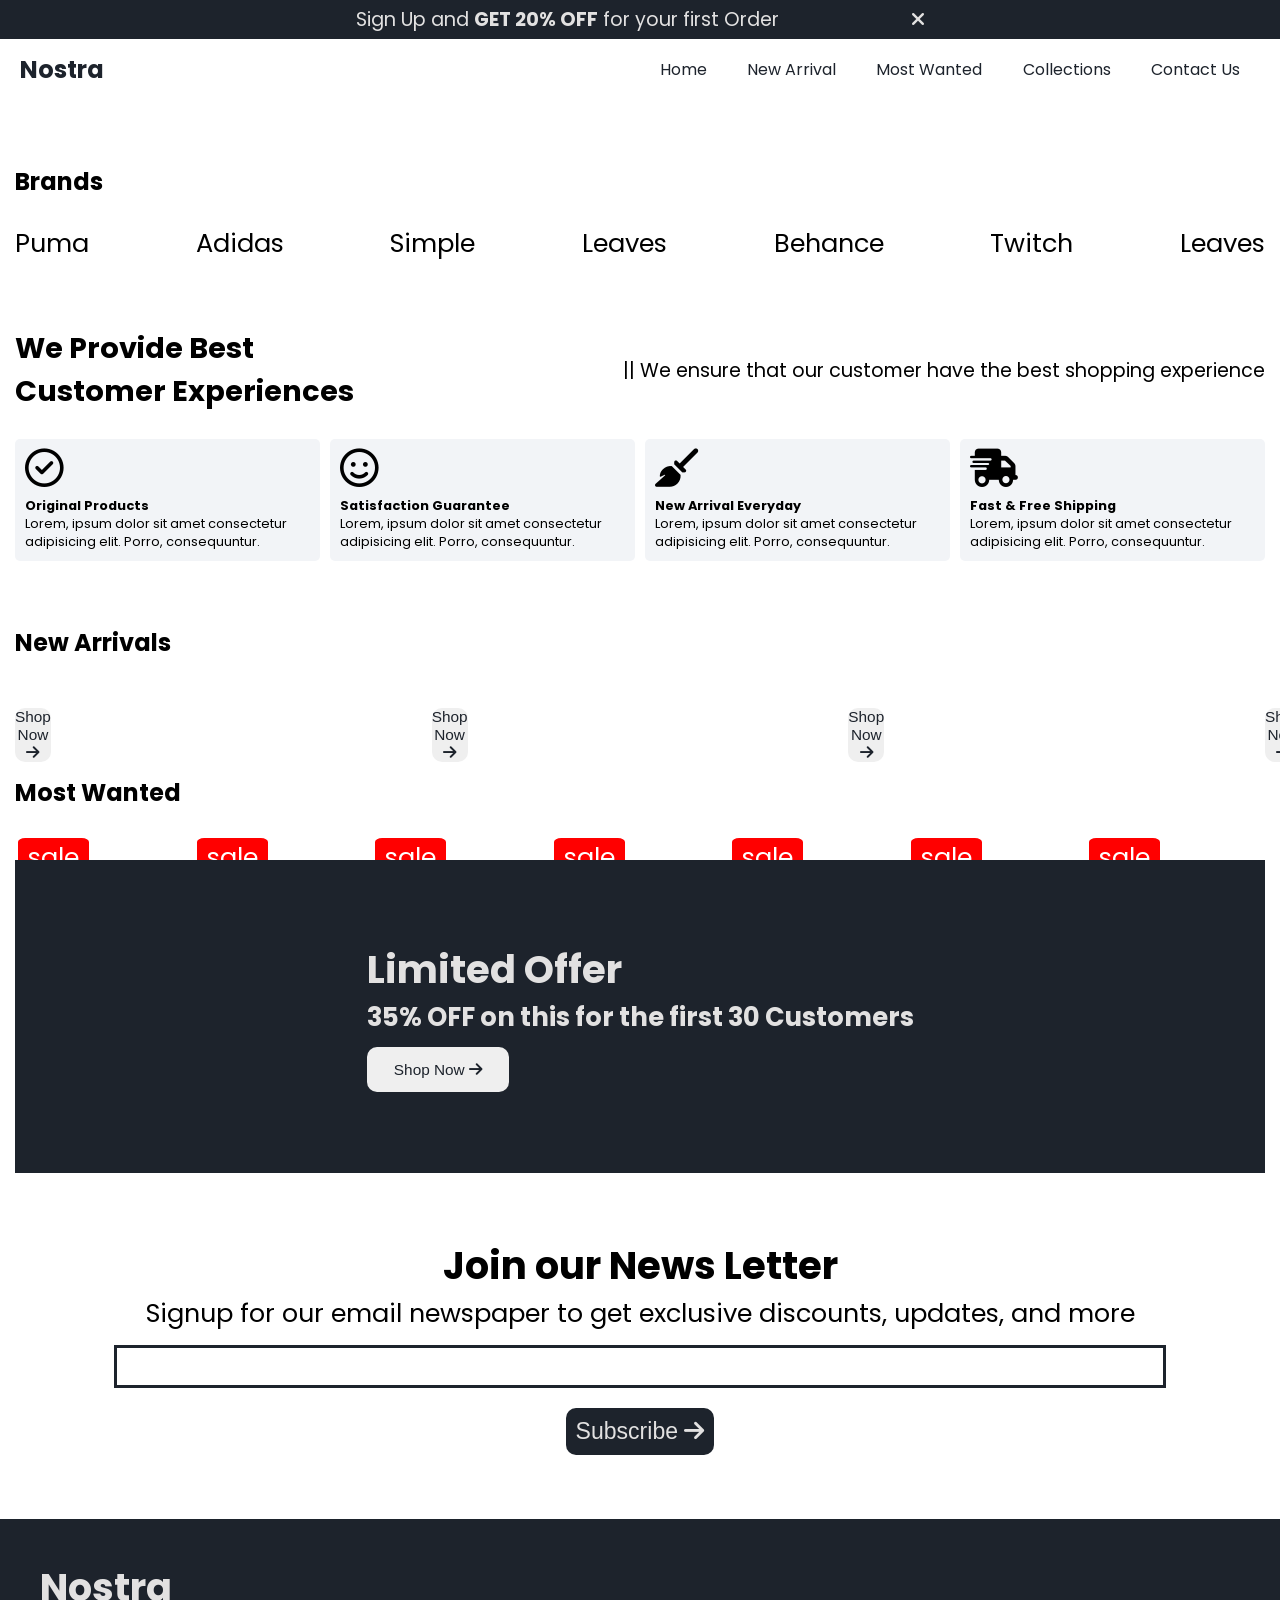
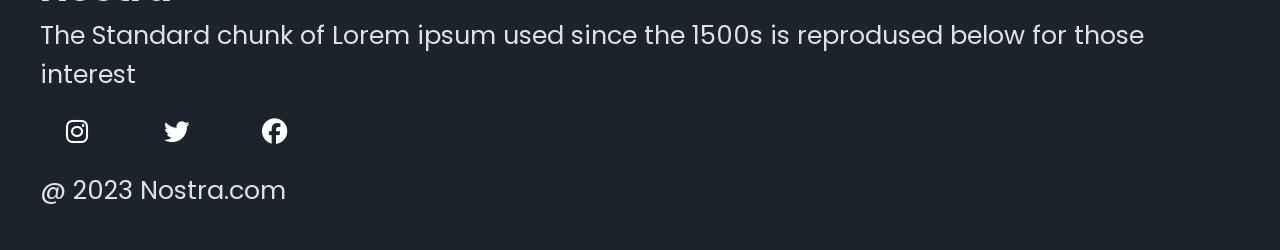
==== index.html @ 524721eb "Add files via upload init" ====
<!DOCTYPE html>
<html lang="en">

<head>
    <meta charset="UTF-8">
    <meta name="viewport" content="width=device-width, initial-scale=1.0">
    <title>Nostra</title>
    <!--Link CSS File-->
    <link rel="stylesheet" href="style.css">
    <!--Link Google Fonts-->
    <link rel="preconnect" href="https://fonts.googleapis.com">
    <link rel="preconnect" href="https://fonts.gstatic.com" crossorigin>
    <link href="https://fonts.googleapis.com/css2?family=Poppins:wght@400;500;700&display=swap" rel="stylesheet">

    <!--Link Font Awesome-->
    <link rel="stylesheet" href="https://cdnjs.cloudflare.com/ajax/libs/font-awesome/6.4.2/css/all.min.css">

</head>

<body>

    <!--Offer Bar-->

    <div class="offer-bar">
        <p>Sign Up and <b>GET 20% OFF</b> for your first Order
            <i id="offer-close" style="margin-left: 10%; cursor: pointer;" class="fa-solid fa-xmark"></i>
        </p>
    </div>





    <!--Navigation Bar-->
    <nav class="navbar">
        <h1>Nostra</h1>
        <div class="navbar-links">
            <p class="navbar-link"><a href="home">Home</a></p>
            <p class="navbar-link"><a href="#new-arrival">New Arrival</a></p>
            <p class="navbar-link"><a href="#most-wanted">Most Wanted</a></p>
            <p class="navbar-link"><a href="collections.html">Collections</a></p>
            <p class="navbar-link"><a href="./contacts.html">Contact Us</a></p>
        </div>


        <div class="navbar-menu-toggle">
            <i id="side-navbar-activate" class="fa-solid fa-bars"></i>
        </div>





    </nav>

    <!--Side Navbar-->

    <div class="side-navbar">
        <p style="text-align: right;">
            <i id="side-navbar-close" class="fa-solid fa-xmark"></i>
        </p>
        <div class="side-navbar-links">

            <p class="side-navbar-link"><a href="./index.html">Home</a></p>
            <p class="side-navbar-link"><a href="#new-arrival">New Arrival</a></p>
            <p class="side-navbar-link"><a href="#most-wanted">Most Wanted</a></p>
            <p class="side-navbar-link"><a href="./collections.html">Collections</a></p>
            <p class="side-navbar-link"><a href="./contacts.html">Contact Us</a></p>
        </div>

    </div>

    <div class="container">

        <!--Slider-->
        <div class="slider">
            <div class="slider-left-button">
                <i id="slider-left-activate" class="fa-solid fa-angle-left" style="color: #ffffff;"></i>
            </div>

            <div class="slider-content">
                <h1>Level up your style with our</h1>
                <h4>Summer Collections</h4>
                <button> Shop Now <i class="fa-solid fa-arrow-right"></i> </button>
            </div>

            <div class="slider-image-container">
                <img class="slider-image" src="img/others/slider-one.jpg" width="100%" alt="">
                <img class="slider-image" src="img/others/slider-one.jpg" alt="">
                <img class="slider-image" src="img/others/slider-one.jpg" alt="">
            </div>

            <div class="slider-right-button">

                <i id="slider-right-activate" class="fa-solid fa-angle-right" style="color: #ffffff;"></i>
            </div>
        </div>

        <!--Brands-->


        <h2 style="margin-top: 5vw;">Brands</h2>
        <div class="brands">
            <div class="brands-item">
                <img class="brands-icon" src="img/icons/behance.png" alt="">
                <p>Puma</p>
            </div>

            <div class="brands-item">
                <img class="brands-icon" src="img/icons/adidas.png" alt="">
                <p>Adidas</p>
            </div>

            <div class="brands-item">
                <img class="brands-icon" src="img/icons/simple.png" alt="">
                <p>Simple</p>
            </div>

            <div class="brands-item">
                <img class="brands-icon" src="img/icons/leaves.png" alt="">
                <p>Leaves</p>
            </div>

            <div class="brands-item">
                <img class="brands-icon" src="img/icons/behance.png" alt="">
                <p>Behance</p>
            </div>

            <div class="brands-item">
                <img class="brands-icon" src="img/icons/twitch.png" alt="">
                <p>Twitch</p>
            </div>

            <div class="brands-item">
                <img class="brands-icon" src="img/icons/leaves.png" alt="">
                <p>Leaves</p>
            </div>
        </div>


        <div class="initial-scroll-animate reveal-scroll-animate">
            <div class="service">

                <div class="servives-container-1">
                    <div>
                        <h2>We Provide Best</h2>
                        <h2>Customer Experiences</h2>
                    </div>

                    <div>
                        <p>|| We ensure that our customer have the best shopping experience</p>
                    </div>
                </div>

                <div class="servives-container-2">
                    <div>
                        <i style="font-size: 3vw;margin-bottom: 10px;" class="fa-regular fa-circle-check"></i>
                        <h4>Original Products</h4>
                        <p>Lorem, ipsum dolor sit amet consectetur adipisicing elit. Porro, consequuntur.
                        </p>
                    </div>

                    <div>
                        <i style="font-size: 3vw;margin-bottom: 10px;" class="fa-regular fa-face-smile"></i>
                        <h4>Satisfaction Guarantee</h4>
                        <p>Lorem, ipsum dolor sit amet consectetur adipisicing elit. Porro, consequuntur.
                        </p>
                    </div>

                    <div>
                        <i style="font-size: 3vw;margin-bottom: 10px;" class="fa-solid fa-broom"></i>
                        <h4>New Arrival Everyday</h4>
                        <p>Lorem, ipsum dolor sit amet consectetur adipisicing elit. Porro, consequuntur.
                        </p>
                    </div>

                    <div>
                        <i style="font-size: 3vw;margin-bottom: 10px;" class="fa-solid fa-truck-fast"></i>
                        <h4>Fast & Free Shipping</h4>
                        <p>Lorem, ipsum dolor sit amet consectetur adipisicing elit. Porro, consequuntur.
                        </p>
                    </div>
                </div>
            </div>
        </div>

        <div class="initial-scroll-animate reveal-scroll-animate">
            <h2 id="new-arrival" style=" margin-top: 5vw;">New Arrivals</h2>

            <div class="new-arrival">

                <div class="new-arrival-container">
                    <img style="width: 20vw;" src="img/products/f1.jpg" alt="">
                    <div class="overlay"></div>
                    <button> Shop Now <i class="fa-solid fa-arrow-right"></i> </button>

                </div>

                <div class="new-arrival-container">
                    <img style="width: 20vw;" src="img/products/f7.jpg" alt="">
                    <div class="overlay"></div>
                    <button> Shop Now <i class="fa-solid fa-arrow-right"></i> </button>

                </div>

                <div class="new-arrival-container">
                    <img style="width: 20vw;" src="img/products/n1.jpg" alt="">
                    <div class="overlay"></div>
                    <button> Shop Now <i class="fa-solid fa-arrow-right"></i> </button>

                </div>

                <div class="new-arrival-container">
                    <img style="width: 20vw;" src="img/products/n7.jpg" alt="">
                    <div class="overlay"></div>
                    <button> Shop Now <i class="fa-solid fa-arrow-right"></i> </button>

                </div>
            </div>
        </div>

        <div class="initial-scroll-animate reveal-scroll-animate">
            <h2 id="most-wanted" style=" margin-top: 5vw;">Most Wanted</h2>

            <div class="most-wanted">

                <div class="most-wanted-container">
                    <img style="width: 20vw;" src="img/products/n8.jpg" alt="">
                    <p class="sale-overlay">sale</p>
                    <img class="like-button" src="img/icons/blackheart.png" alt="">

                </div>

                <div class="most-wanted-container">
                    <img style="width: 20vw;" src="img/products/f1.jpg" alt="">

                    <p class="sale-overlay">sale</p>
                    <img class="like-button" src="img/icons/blackheart.png" alt="">
                </div>

                <div class="most-wanted-container">
                    <img style="width: 20vw;" src="img/products/n1.jpg" alt="">
                    <p class="sale-overlay">sale</p>
                    <img class="like-button" src="img/icons/blackheart.png" alt="">


                </div>

                <div class="most-wanted-container">
                    <img style="width: 20vw;" src="img/products/n7.jpg" alt="">
                    <p class="sale-overlay">sale</p>
                    <img class="like-button" src="img/icons/blackheart.png" alt="">


                </div>

                <div class="most-wanted-container">
                    <img style="width: 20vw;" src="img/products/n3.jpg" alt="">
                    <p class="sale-overlay">sale</p>
                    <img class="like-button" src="img/icons/blackheart.png" alt="">

                </div>

                <div class="most-wanted-container">
                    <img style="width: 20vw;" src="img/products/f7.jpg" alt="">

                    <p class="sale-overlay">sale</p>
                    <img class="like-button" src="img/icons/blackheart.png" alt="">
                </div>

                <div class="most-wanted-container">
                    <img style="width: 20vw;" src="img/products/n4.jpg" alt="">
                    <p class="sale-overlay">sale</p>
                    <img class="like-button" src="img/icons/blackheart.png" alt="">


                </div>

                <div class="most-wanted-container">
                    <img style="width: 20vw;" src="img/products/n7.jpg" alt="">
                    <p class="sale-overlay">sale</p>
                    <img class="like-button" src="img/icons/blackheart.png" alt="">


                </div>
            </div>
        </div>

        <div class="initial-scroll-animate reveal-scroll-animate">



            <div class="limited-offer">
                <div class="limited-offer-img">
                    <img src="img/others/offer.jpg" alt="">
                </div>
                <div class="limited-offer-text">
                    <h2>Limited Offer</h2>
                    <h4>35% OFF on this for the first 30 Customers</h4>
                    <button> Shop Now <i class="fa-solid fa-arrow-right"></i> </button>
                </div>
            </div>


        </div>

        <div class="news">
            <h2>Join our News Letter</h2>
            <p style="text-align: center;">Signup for our email newspaper to get exclusive discounts, updates, and more
            </p>
            <div style="margin-top: 10px;">
                <input class="search">
            </div>
            <div>
                <button> Subscribe <i class="fa-solid fa-arrow-right"></i> </button>
            </div>
        </div>

    </div>

    <div class="footer">
        <div class="footer-container">
            <div class="footer-box-1">
                <h2 class="headingText">Nostra</h2>
                <p>The Standard chunk of Lorem ipsum
                    used since the 1500s is reprodused
                    below for those interest</p>
                <div class="footer-icon-container">
                    <i class="icon fa-brands fa-instagram" style="color: #ffffff;"></i>
                    <i class="icon fa-brands fa-twitter" style="color: #ffffff;"></i>
                    <i class="icon fa-brands fa-facebook" style="color: #ffffff;"></i>
                </div>
            </div>



        </div>

        <p class="subtitle">@ 2023 Nostra.com</p>
    </div>



    <!--Link Javascript File-->
    <script src="script.js"></script>
</body>

</html>
---- style.css ----
* {
    margin: 0px;
    padding: 0px;
}

html{
    scroll-behavior: smooth;
}



body {
    font-family: 'Poppins', sans-serif;
    
}


  body::-webkit-scrollbar {
    width: 0; 
  }
  
  

.offer-bar {
    background-color: #1D232C;
    color: #E2E1E1;
    padding: 5px;
    text-align: center;
    font-size: 1.5vw;
}

.container {
    padding-left: 15px;
    padding-right: 15px;
}

/* Main Navigation Bar*/
.navbar {
    display: flex;
    justify-content: space-between;
    color: #1D232C;
    align-items: center;
    position: sticky;
    top: 0px;
    background-color: white;
    padding-top: 1vw;
    padding-bottom: 1vw;
    padding-left: 20px;
    padding-right: 20px;
    z-index: 3;
}

.navbar-links {
    display: flex;
    width: 50%;
    justify-content: space-around;
    align-items: center;
}

.navbar-links a{
    text-decoration: none;
    color: #1D232C;
}

.navbar-links a:hover{
    text-decoration: underline;
    color: #1D232C;
}

.navbar-search {
    border: solid #1D232C 1px;
    border-radius: 10px;
    padding: 10px;
    display: flex;
    align-items: center;
    width: 95%;
}

.navbar-search input {
    border: none;
    width: 100%;
    background-color: transparent;
    
}

input:focus {
    outline: none;
}

.navbar-menu-toggle {
    display: none;
}

/*0 to 800px */

@media screen and (max-width:900px) {

    .navbar-menu-toggle {
        display: block;
    }

    .navbar-links {
        display: none;
    }

    

}

/* Side Navbar */
.side-navbar{
    position: fixed;
    top: 0;
    left: 0;
    width: 50%;
    height: 100%;
    background-color: #1D232C;
    color: #E2E1E1;
    margin-left: -60%;
    transition-duration: 1s;
    z-index: 10;
    padding: 20px;
  
}

.side-navbar-link{
    margin-bottom: 30px;
}

.side-navbar-links a{
    text-decoration: none;
    color: #E2E1E1;
}

.side-navbar-links a:hover{
    text-decoration: underline;
    color: #E2E1E1;
}

.side-navbar-search {
    border: solid #E2E1E1 1px;
    border-radius: 10px;
    padding: 10px;
    display: inline-block;
}

.side-navbar-search input {
    border: none;
    background: transparent;
}

/*Slider*/

.slider{
    overflow: hidden;
    display: flex;
    width: 100%;
    position: relative;
    
    border-radius: 5px;

}

.slider-image-container{
    display: flex;
    transition: 2s;
}

.slider-image{
    width: 100vw;
}

.slider-left-button{
    position: absolute;
    top: 35%;
    left: 5%;
    z-index: 1;
}

.slider-left-button i{
    font-size: 10vw;
    
}
.slider-right-button{
    position: absolute;
    top: 35%;
    right: 5%;
}
.slider-right-button i{
    font-size: 10vw;
}
.slider-content{
    position: absolute;
    color: white;
    text-align: center;
     width: 100%;
     top: 20%;
}
.slider-content h1{
    font-size: 5vw;
}
.slider-content button{
   padding-left: 20px;
   padding-right: 20px;
   padding-top: 10px;
   padding-bottom: 10px;
   margin-top: 10px;
   color: #1D232C;
}

/* Brands*/
.brands{
    display: flex;
    margin-top: 2vw;
    
    justify-content: space-between;
    
    
}

.brands-icon{
    width: 4vw;
    align-items: center;

}

.brands-item{
    display: flex;
    align-items: center;
    flex-direction: column;
    text-align: center;
    font-size: 2vw;
}

.servives-container-1
{
    margin-top: 5vw;
    margin-bottom: 2vw;
    display: flex;
    justify-content: space-between;
    align-items: center;
    font-size: 1.5vw;
}

.servives-container-2
{
    
    display: flex;
    justify-content: space-between;
    align-items: center;

    gap: 10px;
    font-size: 1vw;
    
}

.servives-container-2 div{
    border-radius: 5px;
    background-color: #F2F4F7;
    padding: 10px;
    
    

}

.new-arrival{
    display: flex;
    justify-content: space-between;
    margin-top: 2vw;
   
    
}

.new-arrival-container{
   position: relative;
   
    
}

.new-arrival-container img{
    border-radius: 2%;
    
     
 }
 

.overlay{
    border-radius: 2%;
    position: absolute;
    width: 100%;
    height: 100%;
    background-color: black;
    z-index: 2;
    top: 0;
    opacity: 0.6;
 }
 


.new-arrival button{
    padding-left: 10%;
    padding-right: 10%;
    padding-top: 5%;
    padding-bottom: 5%;
    margin-top: 10px;
    font-size: 1.2vw;
    color: #1D232C;
    border-radius: 10px;
    position: absolute;
    border: none;
    top: 50%;
    left: 18%;
    z-index: 2;
    

 }

 .most-wanted{
    display: flex;
    justify-content: space-between;
    margin-top: 2vw;
    overflow-x: scroll;
    gap: 20px;
   
    
}

.most-wanted-container{
   position: relative; 
}

.most-wanted img{
    border-radius: 2%;
    
     
 }

 .sale-overlay{
    position: absolute;
    top:3px;
    left: 3px;
    font-size: 2vw;
    background-color: red;
    color: white;
    padding-left: 10px;
    padding-right: 10px;
    border-radius: 10%;
 }

 .most-wanted::-webkit-scrollbar {
    appearance: none;
    
  }
   
.like-button{
    position: absolute;
    width: 15%;
    bottom: 12%;
    right: 5%;
}

.limited-offer{
    display: flex;
    justify-content: center;
    
    align-items: center;
    background-color: #1D232C;
    color: #E2E1E1;
    padding: 20px;
    font-size: 2vw;
}

.limited-offer img{
    width: 100%;
    height: 100%100%;
}

.limited-offer-text{
    padding: 5%;
}

.limited-offer button{
    padding-left: 5%;
    padding-right: 5%;
    padding-top: 2.5%;
    padding-bottom: 2.5%;
    margin-top: 10px;
    font-size: 1.2vw;
    color: #1D232C;
    border-radius: 10px;
 
    border: none;
    
    

 }

 /* Scroll Animate */

 .initial-scroll-animate{
   
    transition: 3s;
 }

 .reveal-scroll-animate{
    opacity: 0;
 }

 .news{
    font-size: 2vw;
    margin-top: 5vw;
    display: flex;
    flex-direction: column;
    align-items: center;
}

.news input{
    padding: 11px;
    width: 80vw;
    margin-bottom: 10px;
    border: solid #1D232C 3px;

}

.news input:focus{
   outline: none;

}

.news button{
    
    margin-top: 10px;
    font-size: 1.8vw;
    color: #E2E1E1;
    background-color: #1D232C;
    border-radius: 10px;
    border: none;
    padding:10px
    
    

 }


 .icon{
    width: 40px;
    margin: 2vw;

}
.footer{
    font-size: 2vw;
    margin-top: 5vw;
    padding: 40px;
    background-color: #1D232C;
    color: #E2E1E1;
    box-sizing: border-box;
}

.footer-container{
   
    display: flex;
    align-items: center;
    flex-wrap: wrap;
}

.footer-box-1{
    display: flex;
    flex-direction: column;
  
}

.footer-box-2{
    display: flex;
}

/* Collections */

.divide-section{
    display: flex;
}

.filter-section{
    flex-basis: 25%;
    position: relative;
    font-size: 2vw;
}

.product-section{
    flex-basis: 75%;
    position: relative;
}

.vertical-line {
    border: none;
    border-left: 3px solid #1D232C; /* Adjust color and width as needed */
    height: 100%; /* Adjust height as needed */
    margin: 0 20px; /* Adjust margin as needed */
    position: absolute;
    top: 0px;
    right: 0px
    
  }

.filter-section-price,.filter-section-arrivals,.filter-section-occasion,.filter-section-colors{
    margin-top: 3vw;
    margin-bottom: 10px;
    
}

.product-section{
    padding: 10px;
}

.products{
    margin-top: 2vw;
    display: flex;
    flex-wrap: wrap;
    justify-content: space-between;
    font-size:1vw;
}



  .contact-form {
    background-color: #1D232C;
    color: #dddddd;
    border-radius: 8px;
    box-shadow: 0 2px 4px rgba(0, 0, 0, 0.1);
    width: 60vw;
    margin: auto;
    padding: 5vw;
    padding-right: 10vw;
    margin-top: 10px;
  }

  .contact-form h2 {
    margin-bottom: 1vw;
   
  }

  .contact-form label {
    display: block;
    margin-bottom: 1vw;
 
  }

  .contact-form input[type="text"],
  .contact-form textarea {
    width: 100%;
    padding: 2vw;
    border: 1px solid #dddddd;
    border-radius: 4px;
    margin-bottom: 1vw;
    font-size: 1vw;
    
  }

  .contact-form textarea {
    resize: vertical;
    height: 10vh;
  }

  .contact-form input[type="submit"] {
    
    color: #ffffff;
    border: none;
    border-radius: 4px;
    padding: 10px 20px;
    cursor: pointer;
    font-size: 16px;
    background-color: #0056b3;
  }

  .contact-form input[type="submit"]:hover {
    background-color: #0056b3;
  }

   /* ── Product card ── */
    .product-card {
      width: 30%;
      margin-bottom: 2vw;
      cursor: pointer;
      position: relative;
    }
    .product-card-img-wrap {
      width: 100%;
      padding-top: 120%;   /* 5:6 portrait ratio */
      position: relative;
      border-radius: 8px;
      overflow: hidden;
      background: #F2F4F7;
    }
    .product-card-img-wrap img {
      position: absolute;
      top: 0; left: 0;
      width: 100%;
      height: 100%;
      object-fit: cover;
      object-position: center top;
      display: block;
      transition: transform 0.4s ease;
    }
    .product-card:hover .product-card-img-wrap img {
      transform: scale(1.05);
    }
    .product-card-badge {
      position: absolute;
      top: 8px;
      left: 8px;
      font-size: 0.75vw;
      font-weight: 700;
      padding: 3px 8px;
      border-radius: 4px;
      z-index: 1;
      text-transform: uppercase;
      letter-spacing: 0.5px;
    }
    .badge-sale  { background: #c0392b; color: #fff; }
    .badge-new   { background: #1D232C; color: #fff; }
    .product-card-info { padding: 8px 2px 0; }
    .product-card-name { font-size: 1vw; font-weight: 600; color: #1D232C; }
    .product-card-cat  { font-size: 0.85vw; color: #888; margin-top: 2px; }
    .product-card-price {
      font-size: 1vw;
      font-weight: 700;
      color: #1D232C;
      margin-top: 4px;
      display: flex;
      gap: 8px;
      align-items: center;
    }
    .price-original {
      text-decoration: line-through;
      color: #aaa;
      font-weight: 400;
    }
    .price-sale { color: #c0392b; }

    /* ── No results ── */
    .no-results {
      width: 100%;
      text-align: center;
      padding: 4vw 0;
      font-size: 1.2vw;
      color: #888;
    }

    /* ── Active radio / checkbox highlight ── */
    .filter-section-arrivals label,
    .filter-section-occasion label {
      cursor: pointer;
    }

    /* ── Color swatch active ring ── */
    .color-swatch { transition: transform 0.15s; }
    .color-swatch.active { outline: 3px solid #1D232C; outline-offset: 2px; transform: scale(1.15); }

    /* ── Reset button ── */
    #reset-btn {
      margin-top: 1.5vw;
      width: 90%;
      padding: 7px;
      background: #1D232C;
      color: #E2E1E1;
      border: none;
      border-radius: 6px;
      font-size: 1vw;
      cursor: pointer;
      font-family: inherit;
    }
    #reset-btn:hover { background: #333; }
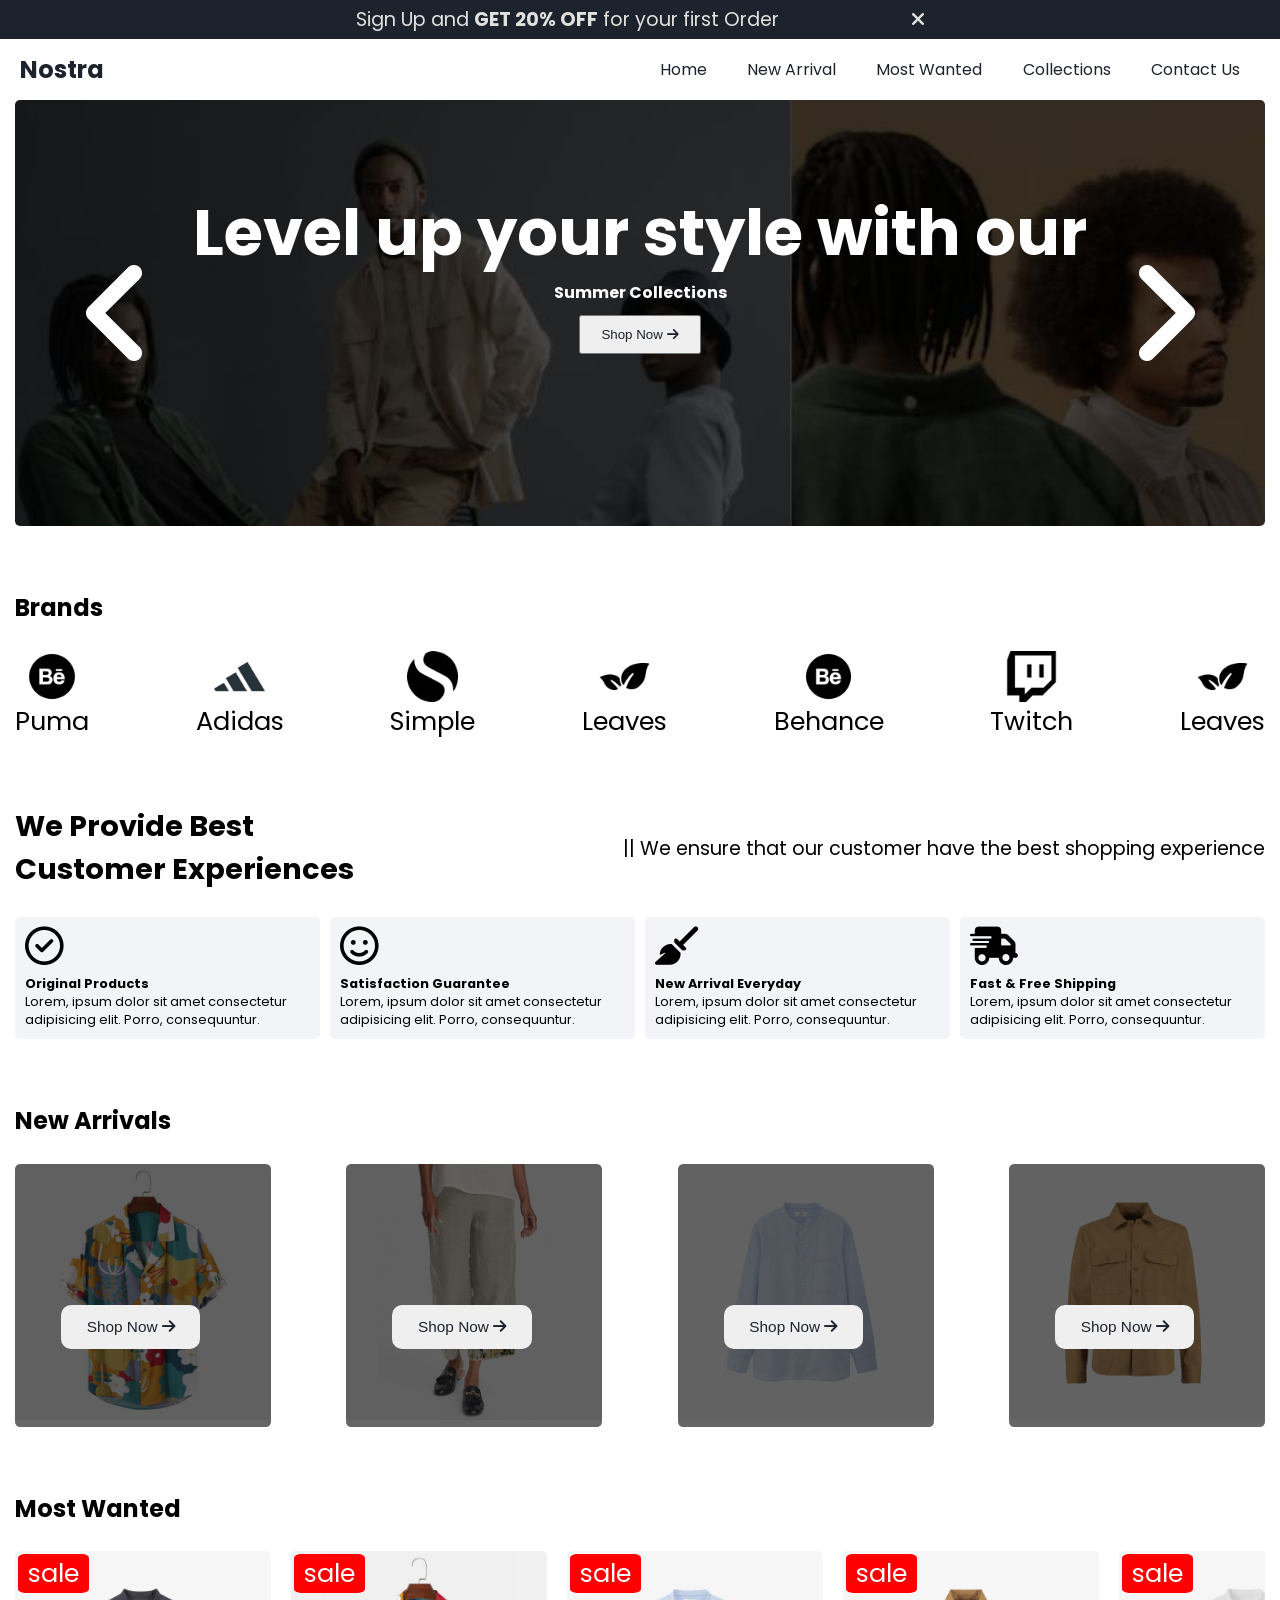
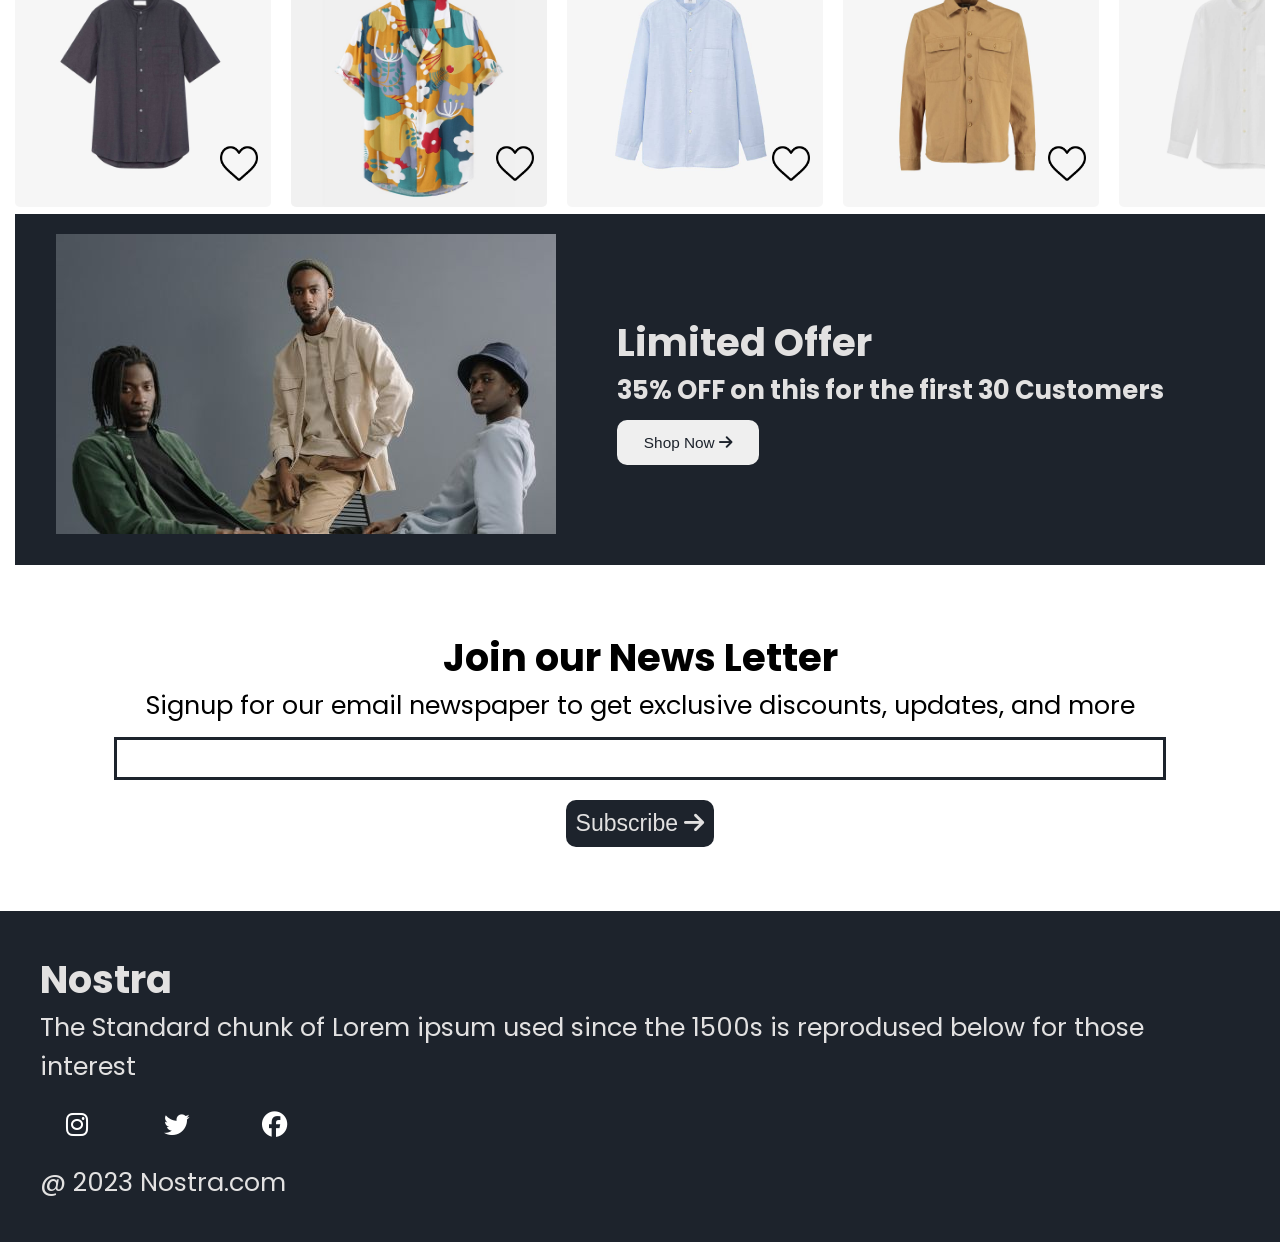
==== commit 6e7e3b0d: "changes made" ====
--- a/index.html
+++ b/index.html
@@ -85,9 +85,9 @@
             </div>
 
             <div class="slider-image-container">
-                <img class="slider-image" src="img/others/slider-one.jpg" width="100%" alt="">
-                <img class="slider-image" src="img/others/slider-one.jpg" alt="">
-                <img class="slider-image" src="img/others/slider-one.jpg" alt="">
+                <img class="slider-image" src="img/slider-one.jpg" width="100%" alt="">
+                <img class="slider-image" src="img/slider-one.jpg" alt="">
+                <img class="slider-image" src="img/slider-one.jpg" alt="">
             </div>
 
             <div class="slider-right-button">
@@ -102,37 +102,37 @@
         <h2 style="margin-top: 5vw;">Brands</h2>
         <div class="brands">
             <div class="brands-item">
-                <img class="brands-icon" src="img/icons/behance.png" alt="">
+                <img class="brands-icon" src="img/behance.png" alt="">
                 <p>Puma</p>
             </div>
 
             <div class="brands-item">
-                <img class="brands-icon" src="img/icons/adidas.png" alt="">
+                <img class="brands-icon" src="img/adidas.png" alt="">
                 <p>Adidas</p>
             </div>
 
             <div class="brands-item">
-                <img class="brands-icon" src="img/icons/simple.png" alt="">
+                <img class="brands-icon" src="img/simple.png" alt="">
                 <p>Simple</p>
             </div>
 
             <div class="brands-item">
-                <img class="brands-icon" src="img/icons/leaves.png" alt="">
+                <img class="brands-icon" src="img/leaves.png" alt="">
                 <p>Leaves</p>
             </div>
 
             <div class="brands-item">
-                <img class="brands-icon" src="img/icons/behance.png" alt="">
+                <img class="brands-icon" src="img/behance.png" alt="">
                 <p>Behance</p>
             </div>
 
             <div class="brands-item">
-                <img class="brands-icon" src="img/icons/twitch.png" alt="">
+                <img class="brands-icon" src="img/twitch.png" alt="">
                 <p>Twitch</p>
             </div>
 
             <div class="brands-item">
-                <img class="brands-icon" src="img/icons/leaves.png" alt="">
+                <img class="brands-icon" src="img/leaves.png" alt="">
                 <p>Leaves</p>
             </div>
         </div>
@@ -190,28 +190,28 @@
             <div class="new-arrival">
 
                 <div class="new-arrival-container">
-                    <img style="width: 20vw;" src="img/products/f1.jpg" alt="">
+                    <img style="width: 20vw;" src="img/f1.jpg" alt="">
                     <div class="overlay"></div>
                     <button> Shop Now <i class="fa-solid fa-arrow-right"></i> </button>
 
                 </div>
 
                 <div class="new-arrival-container">
-                    <img style="width: 20vw;" src="img/products/f7.jpg" alt="">
+                    <img style="width: 20vw;" src="img/f7.jpg" alt="">
                     <div class="overlay"></div>
                     <button> Shop Now <i class="fa-solid fa-arrow-right"></i> </button>
 
                 </div>
 
                 <div class="new-arrival-container">
-                    <img style="width: 20vw;" src="img/products/n1.jpg" alt="">
+                    <img style="width: 20vw;" src="img/n1.jpg" alt="">
                     <div class="overlay"></div>
                     <button> Shop Now <i class="fa-solid fa-arrow-right"></i> </button>
 
                 </div>
 
                 <div class="new-arrival-container">
-                    <img style="width: 20vw;" src="img/products/n7.jpg" alt="">
+                    <img style="width: 20vw;" src="img/n7.jpg" alt="">
                     <div class="overlay"></div>
                     <button> Shop Now <i class="fa-solid fa-arrow-right"></i> </button>
 
@@ -225,61 +225,61 @@
             <div class="most-wanted">
 
                 <div class="most-wanted-container">
-                    <img style="width: 20vw;" src="img/products/n8.jpg" alt="">
-                    <p class="sale-overlay">sale</p>
-                    <img class="like-button" src="img/icons/blackheart.png" alt="">
-
-                </div>
-
-                <div class="most-wanted-container">
-                    <img style="width: 20vw;" src="img/products/f1.jpg" alt="">
-
-                    <p class="sale-overlay">sale</p>
-                    <img class="like-button" src="img/icons/blackheart.png" alt="">
-                </div>
-
-                <div class="most-wanted-container">
-                    <img style="width: 20vw;" src="img/products/n1.jpg" alt="">
-                    <p class="sale-overlay">sale</p>
-                    <img class="like-button" src="img/icons/blackheart.png" alt="">
-
-
-                </div>
-
-                <div class="most-wanted-container">
-                    <img style="width: 20vw;" src="img/products/n7.jpg" alt="">
-                    <p class="sale-overlay">sale</p>
-                    <img class="like-button" src="img/icons/blackheart.png" alt="">
-
-
-                </div>
-
-                <div class="most-wanted-container">
-                    <img style="width: 20vw;" src="img/products/n3.jpg" alt="">
-                    <p class="sale-overlay">sale</p>
-                    <img class="like-button" src="img/icons/blackheart.png" alt="">
-
-                </div>
-
-                <div class="most-wanted-container">
-                    <img style="width: 20vw;" src="img/products/f7.jpg" alt="">
-
-                    <p class="sale-overlay">sale</p>
-                    <img class="like-button" src="img/icons/blackheart.png" alt="">
-                </div>
-
-                <div class="most-wanted-container">
-                    <img style="width: 20vw;" src="img/products/n4.jpg" alt="">
-                    <p class="sale-overlay">sale</p>
-                    <img class="like-button" src="img/icons/blackheart.png" alt="">
-
-
-                </div>
-
-                <div class="most-wanted-container">
-                    <img style="width: 20vw;" src="img/products/n7.jpg" alt="">
-                    <p class="sale-overlay">sale</p>
-                    <img class="like-button" src="img/icons/blackheart.png" alt="">
+                    <img style="width: 20vw;" src="img/n8.jpg" alt="">
+                    <p class="sale-overlay">sale</p>
+                    <img class="like-button" src="img/blackheart.png" alt="">
+
+                </div>
+
+                <div class="most-wanted-container">
+                    <img style="width: 20vw;" src="img/f1.jpg" alt="">
+
+                    <p class="sale-overlay">sale</p>
+                    <img class="like-button" src="img/blackheart.png" alt="">
+                </div>
+
+                <div class="most-wanted-container">
+                    <img style="width: 20vw;" src="img/n1.jpg" alt="">
+                    <p class="sale-overlay">sale</p>
+                    <img class="like-button" src="img/blackheart.png" alt="">
+
+
+                </div>
+
+                <div class="most-wanted-container">
+                    <img style="width: 20vw;" src="img/n7.jpg" alt="">
+                    <p class="sale-overlay">sale</p>
+                    <img class="like-button" src="img/blackheart.png" alt="">
+
+
+                </div>
+
+                <div class="most-wanted-container">
+                    <img style="width: 20vw;" src="img/n3.jpg" alt="">
+                    <p class="sale-overlay">sale</p>
+                    <img class="like-button" src="img/blackheart.png" alt="">
+
+                </div>
+
+                <div class="most-wanted-container">
+                    <img style="width: 20vw;" src="img/f7.jpg" alt="">
+
+                    <p class="sale-overlay">sale</p>
+                    <img class="like-button" src="img/blackheart.png" alt="">
+                </div>
+
+                <div class="most-wanted-container">
+                    <img style="width: 20vw;" src="img/n4.jpg" alt="">
+                    <p class="sale-overlay">sale</p>
+                    <img class="like-button" src="img/blackheart.png" alt="">
+
+
+                </div>
+
+                <div class="most-wanted-container">
+                    <img style="width: 20vw;" src="img/n7.jpg" alt="">
+                    <p class="sale-overlay">sale</p>
+                    <img class="like-button" src="img/blackheart.png" alt="">
 
 
                 </div>
@@ -292,7 +292,7 @@
 
             <div class="limited-offer">
                 <div class="limited-offer-img">
-                    <img src="img/others/offer.jpg" alt="">
+                    <img src="img/offer.jpg" alt="">
                 </div>
                 <div class="limited-offer-text">
                     <h2>Limited Offer</h2>
